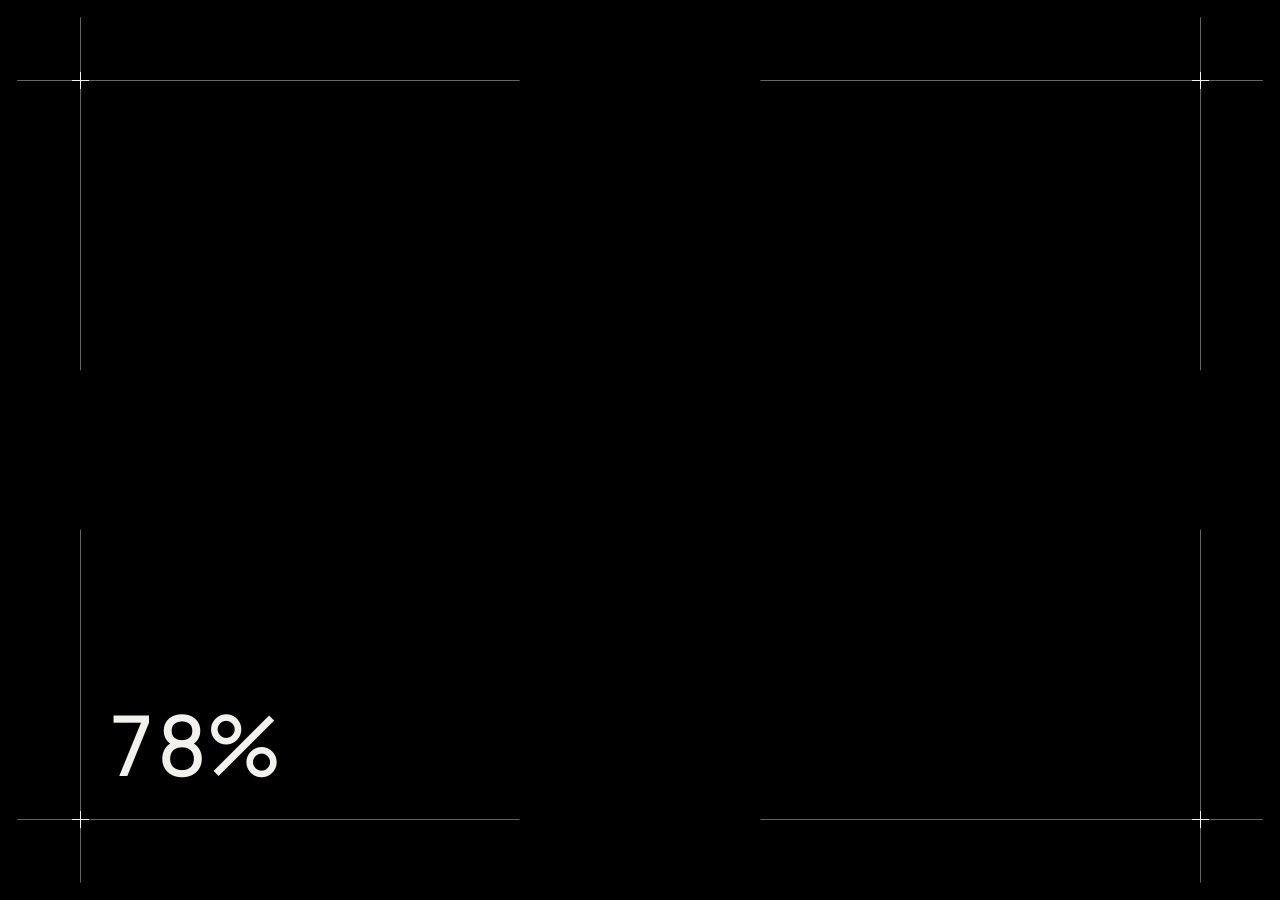
==== hospitals.html @ 3198ad66 "Auto advance after each clip (5 s without one), scroll jumps by stride and speed, transcript lines p" ====
<!DOCTYPE html>
<html lang="en">
<head>
  <meta charset="utf-8">
  <meta name="viewport" content="width=device-width, initial-scale=1, viewport-fit=cover">
  <title>SOMA · For Hospitals</title>
  <meta name="description" content="SOMA connects clinical environments, medical devices and hospital systems to capture, synchronize and structure real-world healthcare data.">
  <meta name="theme-color" content="#000000">
  <link rel="preload" href="assets/fonts/Satoshi-Bold.woff" as="font" type="font/woff" crossorigin>
  <link rel="preload" href="assets/fonts/Manrope-latin.woff2" as="font" type="font/woff2" crossorigin>
  <link rel="preload" href="assets/video/01-home.jpg?v=4" as="image">
  <link rel="stylesheet" href="css/style.css?v=16">
</head>
<body>
  <main class="stage" id="stage">

    <!-- ===== Media: the hero footage only ===== -->
    <div class="media-layer">
      <div class="media" data-scene="0"><video src="assets/video/01-home.mp4?v=4" poster="assets/video/01-home.jpg?v=4" muted playsinline loop preload="auto"></video></div>
    </div>

    <div class="scrim" aria-hidden="true"></div>
    <!-- Paper wash behind the infrastructure rows -->
    <div class="panel" aria-hidden="true"></div>

    <!-- ===== The board: Figma page "For Hospitals · from doc", 1280 x 832 screens ===== -->
    <div class="board" id="board">

      <!-- 01 Hero -->
      <section class="scene is-active" data-geo="hero" data-label="For Hospitals" aria-label="For Hospitals">
        <div class="head ay" style="left:105px;top:214px">
          <h1 class="t-display" style="width:976px">The hospital is the world’s richest source of healthcare data.</h1>
          <p class="t-lead c-sec" style="width:976px;margin-top:24px">SOMA connects clinical environments, medical devices and hospital systems to capture, synchronize and structure real-world healthcare data — creating a continuous foundation for AI, research and innovation.</p>
          <button class="btn btn--16" type="button" data-goto="request" style="margin-top:24px">Request Infrastructure Assessment</button>
        </div>
      </section>

      <!-- 02 Infrastructure -->
      <section class="scene scene--h" data-geo="h-rows4" data-label="Infrastructure" aria-label="Infrastructure">
        <div class="head ay" style="left:105px;top:419px">
          <h2 class="t-fig" style="width:593px">The infrastructure to continuously capture healthcare reality.</h2>
        </div>
        <div class="hcol ax">
          <div class="hrow" style="--i:0"><span class="t-title-s">01 Capture</span><span class="t-b16m c-sec">Operating rooms · Procedure rooms · Clinics · First-person + scope feeds</span></div>
          <div class="hrow" style="--i:1"><span class="t-title-s">02 Clinical systems</span><span class="t-b16m c-sec">EHR · Labs · Reports · PACS + procedure metadata</span></div>
          <div class="hrow" style="--i:2"><span class="t-title-s">03 Secure data layer</span><span class="t-b16m c-sec">Ingestion · Storage · De-identification · Access control</span></div>
          <div class="hrow is-paper" style="--i:3"><span class="t-title-s">04 AI data pipeline</span><span class="t-b16m c-sec">Synchronization · Transcription · Annotation · QC + dataset generation</span></div>
        </div>
      </section>

      <!-- 03 Opportunity: hospital today merges into SOMA, which splits into what it enables -->
      <section class="scene scene--h" data-geo="h-col" data-label="Opportunity" aria-label="Opportunity">
        <div class="head ay" style="left:105px;top:400px">
          <h2 class="t-fig" style="width:593px">Your hospital already generates extraordinary data.</h2>
        </div>
        <div class="head head--sub ay" style="left:105px;top:655px">
          <p class="t-b16m c-sec" style="width:593px">Every procedure, conversation, image, device signal, report and clinical decision creates valuable information. But much of that information remains fragmented across systems, unstructured, or difficult to access for research and AI.</p>
        </div>
        <div class="hcol ax">
          <div class="hblock" style="--i:0">
            <span class="t-caps14 c-muted">Hospital today</span>
            <div class="hgrid t-b16b c-sec"><span>Video</span><span>Audio</span><span>Scopes</span><span>Medical devices</span><span>EHR</span><span>PACS</span><span>Labs</span><span>Clinical documentation</span></div>
          </div>
          <div class="conn" aria-hidden="true">
            <i style="left:26.2%;top:0;width:1px;height:50%"></i><i style="left:73.8%;top:0;width:1px;height:50%"></i>
            <i style="left:26.2%;top:50%;width:47.6%;height:1px"></i><i style="left:50%;top:50%;width:1px;height:calc(50% - 6px)"></i>
            <i class="a" style="left:50%"></i>
          </div>
          <div class="hnode" style="--i:1">
            <span class="t-logo">SOMA</span>
            <p class="t-b16m">SOMA helps turn that fragmented clinical reality into a continuous, structured data resource for your hospital.</p>
          </div>
          <div class="conn" aria-hidden="true">
            <i style="left:50%;top:0;width:1px;height:50%"></i><i style="left:26.2%;top:50%;width:47.6%;height:1px"></i>
            <i style="left:26.2%;top:50%;width:1px;height:calc(50% - 6px)"></i><i style="left:73.8%;top:50%;width:1px;height:calc(50% - 6px)"></i>
            <i class="a" style="left:26.2%"></i><i class="a" style="left:73.8%"></i>
          </div>
          <div class="hblock" style="--i:2">
            <span class="t-caps14 c-muted">What it enables</span>
            <div class="hgrid t-b16b"><span>AI development</span><span>Clinical research</span><span>Medical education</span><span>Institutional knowledge</span><span>Approved data programs</span><span>Research collaborations</span></div>
          </div>
        </div>
      </section>

      <!-- 04 Start small: one department lit, the footprint grows to hospital wide -->
      <section class="scene scene--h" data-geo="h-col" data-label="Start small" aria-label="Start small">
        <div class="head ay" style="left:105px;top:501px">
          <h2 class="t-fig" style="width:593px">AI-ready hospitals in 90 days.</h2>
        </div>
        <div class="head head--sub ay" style="left:105px;top:679px">
          <p class="t-b16m c-sec" style="width:593px">You don't need to transform the entire hospital at once. Start with one department, establish the infrastructure, and expand from there.</p>
        </div>
        <div class="hcol ax">
          <div class="footprint" style="--i:0" role="img" aria-label="Start in the operating room, then expand to radiology, pathology, ICU, emergency, outpatient and hospital-wide">
            <div class="box is-all" style="--i:6"><span class="t-caps12">Hospital-wide</span></div>
            <div class="box" style="--i:5"><span class="t-caps12">Outpatient</span></div>
            <div class="box" style="--i:4"><span class="t-caps12">Emergency</span></div>
            <div class="box" style="--i:3"><span class="t-caps12">ICU</span></div>
            <div class="box" style="--i:2"><span class="t-caps12">Pathology</span></div>
            <div class="box" style="--i:1"><span class="t-caps12">Radiology</span></div>
            <div class="box is-start" style="--i:0"><span class="t-caps12">Operating room</span></div>
          </div>
          <div class="hstages" style="--i:1">
            <div class="hstage"><span class="t-caps14 c-muted">01</span><span class="t-b16b">Assess</span><span class="t-b16m c-sec">Systems, departments, workflows and data sources.</span></div>
            <div class="hstage"><span class="t-caps14 c-muted">02</span><span class="t-b16b">Design</span><span class="t-b16m c-sec">Capture architecture, infrastructure and governance.</span></div>
            <div class="hstage"><span class="t-caps14 c-muted">03</span><span class="t-b16b">Deploy</span><span class="t-b16m c-sec">Capture systems, integrations and workflows.</span></div>
            <div class="hstage"><span class="t-caps14 c-muted">04</span><span class="t-b16b">Activate</span><span class="t-b16m c-sec">Validation, processing and dataset creation.</span></div>
          </div>
        </div>
      </section>

      <!-- 05 Request an infrastructure assessment -->
      <section class="scene scene--form" data-geo="form-assess" data-norail data-label="Assessment" aria-label="Request an infrastructure assessment">
        <form class="form form--assess ac" id="assessment-form" data-required="name email role phone" data-missing="Please add your name, a valid work email, your role and a phone number." novalidate>
          <div class="form__head">
            <h2 class="t-title-s">Request an infrastructure assessment</h2>
            <p class="t-b16m c-sec">Start with an infrastructure assessment and identify where your hospital can begin capturing and structuring AI-ready clinical data.</p>
          </div>
          <div class="form__fields">
            <label class="field"><span class="t-caps14">Name</span><span class="field__input"><input name="name" type="text" placeholder="Full name" autocomplete="name" required></span></label>
            <label class="field"><span class="t-caps14">Work email</span><span class="field__input"><input name="email" type="email" placeholder="name@hospital.com" autocomplete="email" required></span></label>
            <label class="field field--select"><span class="t-caps14">Role</span><span class="field__input">
              <select name="role" required>
                <option value="" selected disabled>CEO, CIO / CTO, Medical Director…</option>
                <option>CEO</option><option>CIO / CTO</option><option>Medical Director</option><option>Research &amp; Innovation</option><option>Other</option>
              </select></span></label>
            <label class="field"><span class="t-caps14">Phone number</span><span class="field__input"><input name="phone" type="tel" placeholder="+91 00000 00000" autocomplete="tel" required></span></label>
          </div>
          <button class="btn btn--16 btn--block" type="submit">Request Infrastructure Assessment</button>
          <p class="form__status t-b14" role="status" aria-live="polite"></p>
        </form>
        <div class="form-done form-done--assess ac" hidden>
          <h2 class="t-d56">Request received.</h2>
          <p class="t-b16 c-sec">We’ll be in touch over email to set up your infrastructure assessment.</p>
        </div>
      </section>

      <!-- 06 Footer -->
      <section class="scene scene--footer" data-geo="footer" data-norail data-label="Footer" aria-label="Footer">
        <div class="footer-brand ay">
          <div class="t-fig">SOMA</div>
          <div class="t-lead c-sec">Real-world surgical data for AI.</div>
        </div>
        <nav class="footer-links ay t-nav16" aria-label="Footer">
          <a href="index.html?s=1">Data</a>
          <a class="is-current" href="hospitals.html" aria-current="page">For Hospitals</a>
          <span aria-disabled="true">Privacy</span>
          <span aria-disabled="true">Terms</span>
        </nav>
      </section>

      <!-- ===== Fixed chrome on the board ===== -->
      <a class="logo t-logo" href="index.html">SOMA</a>
      <nav class="nav" aria-label="Main">
        <a class="nav__link t-nav14" href="index.html">Home</a>
        <a class="nav__link t-nav14 is-current" href="hospitals.html" aria-current="page">For Hospitals</a>
        <a class="btn btn--14" href="index.html#request">Request Sample</a>
      </nav>
      <nav class="rail" aria-label="Sections"><ol class="rail__list"></ol></nav>

      <div class="backed ay">
        <span class="backed__group">
          <span class="t-caps16 c-sec">Backed by</span>
          <span class="backed__logos">
            <img src="assets/img/ycombinator.png" alt="Y Combinator" width="116" height="24">
            <img src="assets/img/drmorepen.png" alt="Dr. Morepen" width="126" height="40">
          </span>
        </span>
        <span class="t-nav16 c-sec">10,000+ clinician network</span>
      </div>
    </div>

    <!-- ===== Frame: rules, extra dividers and crosses, drawn over the whole viewport ===== -->
    <div class="frame" aria-hidden="true">
      <span class="rule rule--v" data-f="v1"></span><span class="rule rule--v" data-f="v2"></span>
      <span class="rule rule--h" data-f="h1"></span><span class="rule rule--h" data-f="fold"></span>
      <span class="rule rule--s" data-f="col"></span><span class="rule rule--s rule--faint" data-f="col2"></span>
      <span class="rule rule--s" data-f="r1"></span><span class="rule rule--s" data-f="r2"></span>
      <span class="rule rule--s" data-f="r3"></span><span class="rule rule--s" data-f="r4"></span>
      <span class="cross" data-f="tl"></span><span class="cross" data-f="tr"></span>
      <span class="cross" data-f="bl"></span><span class="cross" data-f="br"></span>
      <span class="cross" data-f="ct"></span><span class="cross" data-f="cb"></span>
      <span class="cross" data-f="x1"></span><span class="cross" data-f="x2"></span><span class="cross" data-f="x3"></span>
    </div>

    <!-- ===== Loader ===== -->
    <div class="loader" id="loader" role="progressbar" aria-label="Loading" aria-valuemin="0" aria-valuemax="100" aria-valuenow="0">
      <span class="cross cross--tl"></span><span class="cross cross--tr"></span>
      <span class="cross cross--bl"></span><span class="cross cross--br"></span>
      <span class="loader__count t-display"><span id="loader-count">0</span>%</span>
    </div>
  </main>

  <script src="js/main.js?v=14"></script>
</body>
</html>
---- css/style.css ----
/* SOMA V2. Built from Figma "Page 8" (final screens), 1280 x 832 frames.
   Screens are drawn on a 1280 x 832 board that is scaled to fit the window (--k) and centred
   (--ox, --oy). Footage and the frame rules run full bleed. Frame geometry is in design pixels
   and animates between screens, so the lines slide, grow and retract as sections change. */

@font-face { font-family: "Satoshi"; src: url("../assets/fonts/Satoshi-Regular.woff") format("woff"); font-weight: 400; font-display: swap; }
@font-face { font-family: "Satoshi"; src: url("../assets/fonts/Satoshi-Medium.woff") format("woff"); font-weight: 500; font-display: swap; }
@font-face { font-family: "Satoshi"; src: url("../assets/fonts/Satoshi-Bold.woff") format("woff"); font-weight: 700; font-display: swap; }
/* Manrope (variable, latin) for headlines, figures and titles */
@font-face { font-family: "Manrope"; src: url("../assets/fonts/Manrope-latin.woff2") format("woff2"); font-weight: 200 800; font-display: swap; }

:root {
  /* SOMA / Color: six colours, nothing else.
     White and black; a muted pair; a muted white for subtext; a muted white for card fills.
     Lines, ticks and the data bars use the muted white at an opacity rather than extra colours. */
  --white: #F2F1ED;
  --black: #000000;
  --white-muted: #9A9996;
  --black-muted: #1D1C19;
  --white-sub: #B1B0AD;
  --white-card: rgb(242 241 237 / 0.08);

  --ease: cubic-bezier(0.76, 0, 0.24, 1);
  --slide: 900ms;
  --fade: 450ms;
  --out: 350ms;
}

* { box-sizing: border-box; }
html, body { margin: 0; height: 100%; overflow: hidden; background: var(--black); }
body { font-family: "Satoshi", system-ui, sans-serif; color: var(--white); -webkit-font-smoothing: antialiased; }
h1, h2, p, ol { margin: 0; padding: 0; }
button, input, select { font: inherit; color: inherit; }
button { background: none; border: 0; padding: 0; cursor: pointer; }

/* ---------- Type ramp (SOMA text styles, as set on Page 8) ----------
   Manrope: headlines, figures and titles. Satoshi: everything else; Bold for UI, caps and
   labels, Medium for body, Regular only for the confirmation line. */
.t-display { font-family: "Manrope", sans-serif; font-size: 84px; line-height: 1.2; font-weight: 500; letter-spacing: -1.5px; } /* Display/84 */
.t-fig     { font-family: "Manrope", sans-serif; font-size: 64px; line-height: 1.2; font-weight: 500; letter-spacing: -1.5px; }   /* Figure/64 */
.t-title   { font-family: "Manrope", sans-serif; font-size: 40px; line-height: 1; font-weight: 500; letter-spacing: -1.5px; }   /* Heading/40 Medium */
.t-title-s { font-family: "Manrope", sans-serif; font-size: 40px; line-height: 1; font-weight: 600; letter-spacing: -1.5px; }   /* Heading/40 SemiBold */
.t-d56     { font-size: 56px; line-height: 1; font-weight: 500; letter-spacing: -1.5px; }   /* Display/56 */
.t-logo    { font-size: 24px; line-height: 1; font-weight: 500; letter-spacing: -1.5px; }   /* Logo/24 */
.t-lead    { font-size: 24px; line-height: 36px; font-weight: 500; }                        /* Lead/24 */
.t-b24m    { font-size: 24px; line-height: 32px; font-weight: 500; }                        /* Body/24 Medium */
.t-l24     { font-size: 24px; line-height: 24px; font-weight: 500; }                        /* Label/24 */
.t-caps18  { font-size: 18px; line-height: 24px; font-weight: 700; letter-spacing: 0.6px; text-transform: uppercase; }
.t-b16b    { font-size: 16px; line-height: 22px; font-weight: 700; }                        /* Body/16 Bold */
.t-caps16  { font-size: 16px; line-height: 22px; font-weight: 700; letter-spacing: 0.6px; text-transform: uppercase; }
.t-nav16   { font-size: 16px; line-height: 22px; font-weight: 700; text-transform: uppercase; }
.t-b16m    { font-size: 16px; line-height: 24px; font-weight: 500; }                        /* Body/16 Medium */
.t-b16     { font-size: 16px; line-height: 24px; font-weight: 400; }                        /* Body/16 Regular */
.t-nav14   { font-size: 14px; line-height: 20px; font-weight: 700; text-transform: uppercase; }
.t-btn14   { font-size: 14px; line-height: 20px; font-weight: 700; }                        /* Button/14 */
.t-caps14  { font-size: 14px; line-height: 20px; font-weight: 700; letter-spacing: 0.6px; text-transform: uppercase; }
.t-l14     { font-size: 14px; line-height: 20px; font-weight: 500; }                        /* Label/14 */
.t-b14     { font-size: 14px; line-height: 20px; font-weight: 400; }
.t-caps12  { font-size: 12px; line-height: 16px; font-weight: 700; letter-spacing: 0.6px; text-transform: uppercase; }
.t-caps12m { font-size: 12px; line-height: 16px; font-weight: 500; letter-spacing: 0.6px; text-transform: uppercase; }
.t-cap12   { font-size: 12px; line-height: 16px; font-weight: 700; }                        /* Caption/12 */
.c-sec { color: var(--white-sub); }
.c-muted { color: var(--white-muted); }
.c-dis { color: var(--white-muted); }

.btn { display: inline-flex; align-items: center; justify-content: center; background: var(--white); color: var(--black-muted); font-weight: 700; white-space: nowrap; transition: background-color 200ms ease; }
.btn:hover { opacity: 0.9; }
.btn--16 { font-size: 16px; line-height: 22px; padding: 16px 24px; }
.btn--14 { font-size: 14px; line-height: 20px; padding: 10px 16px; }
.btn--block { width: 100%; border-radius: 4px; }
.btn.is-disabled { cursor: default; }
.btn.is-disabled:hover { background: var(--white); }
:focus-visible { outline: 1px solid var(--white); outline-offset: 4px; }

/* ---------- Stage ---------- */
/* The frame geometry is placed with transforms by main.js, so moving between sections only
   animates on the compositor and never restyles the page. */
.stage { position: fixed; inset: 0; height: 100svh; overflow: hidden; background: var(--black); touch-action: none; }

/* ---------- Media ---------- */
.media-layer { position: absolute; inset: 0; z-index: 1; }
/* Changing section never overlaps two screens: the old footage and copy fade out first
   (--out), then the new ones fade in. */
.media, .media-group { position: absolute; inset: 0; opacity: 0; overflow: hidden; background: var(--black); transition: opacity var(--out) ease; }
.media-group > .media { opacity: 1; }
.media.is-on, .media-group.is-on { opacity: 1; z-index: 2; transition: opacity var(--fade) ease var(--out); }
.media--tl { inset: 0 50% 50% 0; }
.media--tr { inset: 0 0 50% 50%; }
.media--bottom { inset: 50% 0 0 0; }

/* Each clip keeps its Figma crop whole and covers its box (see V1 notes). */
.media { --cx: 0; --cy: 0; --cw: 1; --ch: 1; --ar: 1.7778; container-type: size; }
.media video {
  --vw: 100cqw; --vh: 100cqh;
  --W: max(min(calc(var(--vw) / var(--cw)), calc(var(--vh) * var(--ar) / var(--ch))), var(--vw), calc(var(--vh) * var(--ar)));
  position: absolute; width: var(--W); height: calc(var(--W) / var(--ar)); max-width: none; display: block; object-fit: cover;
  left: clamp(calc(var(--vw) - var(--W)), calc(var(--vw) / 2 - var(--W) * (var(--cx) + var(--cw) / 2)), 0px);
  top: clamp(calc(var(--vh) - var(--W) / var(--ar)), calc(var(--vh) / 2 - var(--W) / var(--ar) * (var(--cy) + var(--ch) / 2)), 0px);
}
.spec-vid { opacity: 0; transition: opacity 300ms ease; }
.spec-vid.is-shown { opacity: 1; }

.scrim { position: absolute; inset: 0; z-index: 3; pointer-events: none; transition: opacity var(--fade) ease;
  background: linear-gradient(180deg, rgb(0 0 0 / 0) 0%, rgb(0 0 0 / 0.6) 100%), rgb(0 0 0 / 0.4); }

/* A 1 x 1 square scaled to the column, so it moves on the compositor */
.panel { position: absolute; left: 0; top: 0; width: 0; height: 0; z-index: 4; pointer-events: none; opacity: 0;
  background: var(--white-card);
  transition: transform var(--slide) var(--ease), width var(--slide) var(--ease), height var(--slide) var(--ease), opacity var(--slide) ease; }

/* ---------- Board ----------
   Screens are drawn at 1280 x 832 and scaled by --k, the smaller of the two fits. The board then
   stretches in the other direction, by --dx or --dy design px, so the rules keep their Figma inset
   from every window edge. Elements anchor like Figma constraints:
   .ay follows the bottom, .ax the right, .axc the right and the middle, .ac the centre. */
.board { position: absolute; left: 0; top: 0; width: calc(var(--bw, 1280) * 1px); height: calc(var(--bh, 832) * 1px); z-index: 5;
  transform-origin: 0 0; transform: scale(var(--k, 1)); --dx: 0px; --dy: 0px; }
.ay  { translate: 0 var(--dy); }
.ax  { translate: var(--dx) 0; }
.axc { translate: var(--dx) calc(var(--dy) / 2); }
.ac  { translate: calc(var(--dx) / 2) calc(var(--dy) / 2); }
.scene { position: absolute; inset: 0; visibility: hidden; opacity: 0; transition: opacity var(--fade) ease, visibility 0s linear var(--fade); pointer-events: none; }
.scene.is-active { visibility: visible; opacity: 1; transition: opacity var(--fade) ease; pointer-events: auto; }
.scene.is-leaving { visibility: visible; }
.head { position: absolute; display: flex; flex-direction: column; align-items: flex-start; }
.band { position: absolute; top: 784px; display: flex; align-items: center; gap: 32px; }
.band--wide { width: calc(1070px + var(--dx)); }

/* Chrome */
.logo { position: absolute; top: 28px; left: 0; color: var(--white); text-decoration: none; transform: translateX(calc(var(--logo-x, 105) * 1px)); transition: transform var(--slide) var(--ease); }
.nav { position: absolute; top: 21px; right: 0; display: flex; align-items: center; gap: 32px; transform: translateX(calc(var(--nav-x, -107) * 1px)); transition: transform var(--slide) var(--ease); }
.nav__link { color: var(--white-sub); text-decoration: none; transition: color 200ms ease; }
.nav__link:hover, .nav__link.is-current { color: var(--white); }
.btn { text-decoration: none; }

.rail { position: absolute; left: 81px; top: 105px; transition: opacity 400ms ease 200ms; }
.stage.no-rail .rail { opacity: 0; pointer-events: none; transition-delay: 0ms; }
.rail__list { list-style: none; display: flex; flex-direction: column; gap: 8px; }
.rail__item { display: flex; align-items: center; gap: 12px; height: 16px; color: var(--white); }
.rail__item::before { content: ""; width: 4px; height: 1px; background: var(--white-muted); flex: none; transition: width 250ms ease, background-color 250ms ease; }
.rail__label { max-width: 0; overflow: hidden; opacity: 0; white-space: nowrap; transition: max-width 300ms ease, opacity 200ms ease; }
.rail__item:hover .rail__label { max-width: 240px; opacity: 0.6; }
.rail__item.is-current::before { width: 8px; background: var(--white); }
.rail__item.is-current .rail__label { max-width: 240px; opacity: 1; }

/* Spans the frame by default; the form screens move it to their box (--backed-x, --backed-w),
   and the sample form stacks the network line above the logos. */
.backed { position: absolute; left: var(--backed-x, 113px); top: 772px; width: var(--backed-w, calc(1055px + var(--dx))); height: 40px; display: flex; align-items: center; justify-content: space-between; opacity: 0; pointer-events: none; transition: opacity var(--fade) ease; }
.stage.show-backed .backed { opacity: 1; }
.stage.backed-stack .backed { top: 742px; height: 70px; flex-direction: column-reverse; align-items: flex-start; justify-content: flex-end; gap: 8px; }
.backed__group { display: flex; align-items: center; gap: 32px; }
.backed__logos { display: flex; align-items: center; gap: 24px; }
.backed__logos img { display: block; object-fit: contain; }

/* ---------- Frame ----------
   Rules, column rules, row rules and crosses sit at 0,0 and are moved by main.js with
   translate, snapped to device pixels. Column and row rules take their real length and draw in
   or retract with a 0 to 1 scale. */
.frame { position: absolute; inset: 0; z-index: 6; pointer-events: none; }
.frame > * { position: absolute; left: 0; top: 0; transform-origin: 0 0;
  transition: transform var(--slide) var(--ease), width var(--slide) var(--ease), height var(--slide) var(--ease), opacity var(--slide) var(--ease); }
.frame > [data-f^="r"] { transform-origin: 100% 0; }
.rule { background: var(--white-muted); opacity: 0.66; }
.rule--v { width: 1px; height: 100%; }
.rule--h { height: 1px; width: 100%; }
.rule--s { width: 1px; height: 0; }
.rule--faint { opacity: 0.33; }

.cross { position: absolute; width: 0; height: 0; }
.cross::before, .cross::after { content: ""; position: absolute; background: var(--white); }
.cross::before { left: -8px; width: 17px; top: 0; height: 1px; }
.cross::after { top: -8px; height: 17px; left: 0; width: 1px; }
/* 09 Custom: the footage behind the rows is blurred (Figma background blur 32) */
.stage.panel-blur .panel { -webkit-backdrop-filter: blur(16px); backdrop-filter: blur(16px); }
.stage.is-resizing .frame > *, .stage.is-resizing .panel, .stage.is-resizing .logo, .stage.is-resizing .nav { transition: none; }

/* ---------- 02 Specimen ---------- */
.spec-time { position: absolute; right: 104px; top: 105px; text-align: right; display: flex; flex-direction: column; gap: 4px; }
.toggles { position: absolute; left: 105px; top: 703px; display: flex; gap: 32px; align-items: flex-start; }
.toggle { position: relative; display: flex; flex-direction: column; gap: 4px; color: var(--white-muted); font-size: 18px; line-height: 24px; font-weight: 700; letter-spacing: 0.6px; text-transform: uppercase; transition: color 200ms ease; text-align: left; }
.toggle:hover { color: var(--white-sub); }
.toggle.is-active { color: var(--white); }
.toggle__bar { display: block; height: 1px; width: 100%; background: transparent; overflow: hidden; }
.toggle__bar i { display: block; height: 100%; width: 100%; background: var(--white); transform: scaleX(0); transform-origin: 0 50%; }
.toggle.is-active .toggle__bar i { transform: scaleX(var(--progress, 0)); }
.band .metrics { display: flex; gap: 32px; margin-left: auto; }
.metrics > span { display: inline-flex; align-items: baseline; gap: 8px; }
.metrics b { font-weight: 700; }
.metrics i { font-style: normal; }
.scene--specimen .band { justify-content: space-between; }


/* What the layer adds, under the clock */
.readout { position: absolute; right: 104px; top: 185px; width: 240px; height: 120px; }
.readout__item { position: absolute; right: 0; top: 0; display: flex; flex-direction: column; align-items: flex-end; gap: 4px; text-align: right;
  opacity: 0; transform: translateY(8px); transition: opacity 350ms ease, transform 350ms ease; }
.readout__item.is-on { opacity: 1; transform: none; transition-delay: 120ms; }
.keys { list-style: none; margin: 4px 0 0; padding: 0; display: flex; flex-direction: column; align-items: flex-end; gap: 6px; }
.keys li { display: flex; align-items: center; gap: 8px; color: var(--white); }
.said { list-style: none; margin: 4px 0 0; padding: 0; display: flex; flex-direction: column; align-items: flex-end; gap: 8px; }
.said li { display: flex; flex-direction: column; align-items: flex-end; gap: 2px; color: var(--white-muted); transition: color 200ms ease; }
.said li.is-said { color: var(--white-sub); }
.said li.is-now { color: var(--white); }
.keys i { width: 8px; height: 8px; background: var(--sw); flex: none; }

/* ---------- 04 Hear ----------
   A 10 s window of the recording. Both lines sit in the right column; the one being spoken is
   white and its words light as the playhead passes them, lines already said stay sub. */
.transcript { position: absolute; right: 80px; top: 105px; width: 360px; }
.transcript__list { list-style: none; display: flex; flex-direction: column; gap: 24px; align-items: flex-end; }
.transcript li { position: relative; display: flex; flex-direction: column; align-items: flex-end; gap: 4px; padding-right: 20px; text-align: right; color: var(--white-muted);
  opacity: 0; transform: translateY(12px); transition: color 300ms ease, opacity 350ms ease, transform 450ms cubic-bezier(0.22, 1, 0.36, 1); }
/* A line pops in the moment it is spoken and stays until the clip starts over */
.transcript li.is-active, .transcript li.is-past { opacity: 1; transform: none; }
.transcript .line { font-size: 16px; line-height: 22px; font-weight: 700; letter-spacing: -0.5px; }
.transcript .line span { transition: color 200ms ease; }
.transcript .tick { position: absolute; right: 0; top: 7px; width: 8px; height: 1px; background: var(--white-muted); transition: background-color 300ms ease; }
.transcript li.is-past { color: var(--white-sub); }
.transcript li.is-active { color: var(--white); }
.transcript li.is-active .line span { color: var(--white-muted); }
.transcript li.is-active .line span.is-lit { color: var(--white); }
.transcript li.is-active .tick { background: var(--white); }
@keyframes fadeIn { from { opacity: 0; } }

.wave { position: absolute; left: 97px; top: 770px; width: calc(1088px + var(--dx)); }
.wave__speakers { position: relative; height: 16px; }
.wave__speakers span { position: absolute; top: 0; white-space: nowrap; color: var(--white-muted); transition: color 250ms ease; }
.wave__speakers span.is-active { color: var(--white); }
.wave__bars { height: 26px; margin-top: 2px; display: flex; align-items: center; gap: 3px; }
.wave__bars i { flex: none; width: 2px; background: var(--white-muted); }
.wave__bars i.is-played { background: var(--white); }
.playhead { position: absolute; top: 752px; left: 97px; width: 1px; height: 80px; background: var(--white); will-change: transform; }
.playhead__time { position: absolute; left: 6px; top: 0; padding: 3px 6px; background: var(--white); color: var(--black-muted); white-space: nowrap; }

/* ---------- 05 Understand ---------- */
.phase-box { position: absolute; left: 905px; top: 105px; width: 270px; }
.phase-track { position: relative; height: 3px; margin-top: 4px; }
.phase-track::before { content: ""; position: absolute; left: 0; right: 0; top: 1px; height: 1px; background: var(--white-muted); }
.phase-track i { position: absolute; left: 0; top: 0; width: 40px; height: 3px; background: var(--white); transform: translateX(var(--seg, 0px)); transition: transform 600ms var(--ease); }
.phase-track--wide { margin-top: 4px; }
.steps { top: 782px; gap: 32px; }
.steps .step { color: var(--white-muted); transition: color 300ms ease; }
.steps .step.is-done { color: var(--white-sub); }
.steps .step.is-active, .steps .step:hover { color: var(--white); }

/* ---------- 06 and 07 rows ---------- */
/* Column rule at 365 on both, as in Figma; the rows share the height between the rules */
.rows { position: absolute; top: 81px; left: 366px; width: calc(834px + var(--dx)); height: calc(670px + var(--dy)); display: flex; flex-direction: column; }
.row { display: flex; align-items: center; justify-content: space-between; padding: 0 24px; flex: 1 1 0; min-height: 0; }
.row > .t-l24 { width: 333px; }
.detail { width: 333px; display: flex; flex-direction: column; gap: 16px; }

/* ---------- 08 Delivery ---------- */
.tree { position: absolute; left: 721px; top: 105px; width: 239px; }
.tree__head { padding-left: 24px; }
.tree__rows { margin-top: 16px; display: flex; flex-direction: column; }
.file { display: flex; align-items: center; height: 28px; padding-left: 44px; font-size: 16px; line-height: 22px; font-weight: 700; color: var(--white-sub); text-align: left; position: relative; transition: background-color 150ms ease, color 150ms ease; }
.file.is-folder, .file.is-root { padding-left: 24px; }
.file.is-folder { color: var(--white); }
.file.gap { margin-top: 4px; }
.file::before { content: ""; position: absolute; left: 0; top: 0; bottom: 0; width: 2px; background: transparent; }
.file.is-selected, .file:hover { background: var(--white-card); color: var(--white); }
.file.is-selected::before, .file:hover::before { background: var(--white); }
.tree:hover .file.is-selected:not(:hover) { background: transparent; color: var(--white-sub); }
.tree:hover .file.is-selected:not(:hover)::before { background: transparent; }
.tree:hover .file.is-folder.is-selected:not(:hover) { color: var(--white); }
.preview { position: absolute; left: 985px; top: 105px; width: 195px; }
.preview__body { margin-top: 24px; display: flex; flex-direction: column; gap: 20px; }
.preview__body .line { display: flex; gap: 16px; }
.preview__body .k { height: 8px; background: var(--white-muted); opacity: 0.45; }
.preview__body .v { height: 8px; background: var(--white-muted); opacity: 0.28; }
.preview__thumb { width: 195px; aspect-ratio: 16 / 9; object-fit: cover; display: block; }
.preview__wave { display: flex; align-items: center; gap: 2px; height: 60px; }
.preview__wave i { width: 2px; background: var(--white-sub); }
.scene--delivery .band { gap: 32px; }

/* ---------- 09 Custom ---------- */
.stages { position: absolute; left: 723px; top: 81px; width: 477px; height: calc(670px + var(--dy)); display: flex; flex-direction: column; }
.stage-row { flex: 1 1 0; min-height: 0; display: flex; align-items: center; justify-content: space-between; padding: 0 24px; gap: 8px; }
.stage-row > .t-b24m { width: 167px; }

/* The 09 rows rise in one after another once the old screen has cleared (see go()). */
.scene.is-active .stage-row { animation: rise 600ms cubic-bezier(0.22, 1, 0.36, 1) both; animation-delay: calc(var(--late, 0ms) + 120ms + var(--i) * 70ms); }
@keyframes rise { from { opacity: 0; transform: translateY(32px); } }
.scene.is-active { transition-delay: var(--late, 0ms); }
.scene.is-leaving { opacity: 0; transition: opacity var(--out) ease, visibility 0s linear var(--out); }

/* ---------- Forms ----------
   12 Request a sample: one column in a 548 wide box (v1 366, v2 914, h1 172, fold 660).
   Hospitals assessment: two columns in a 786 wide box (v1 247, v2 1033, h1 192, fold 615).
   Both boxes centre on the window, so the form anchors with .ac. */
.form { position: absolute; display: flex; flex-direction: column; }
.form--sample { left: 391px; top: 197px; width: 499px; }
.form--assess { left: 271px; top: 216px; width: 738px; }
.form__head p { margin-top: 16px; }
.form__fields { display: flex; flex-direction: column; margin-top: 32px; }
.form--sample .form__fields { gap: 24px; }
.form--assess .form__fields { display: grid; grid-template-columns: 1fr 1fr; gap: 32px 24px; }
.form .btn--block { margin-top: 24px; }
.form--assess .btn--block { margin-top: 40px; }
.field { display: flex; flex-direction: column; border: 0; margin: 0; padding: 0; min-width: 0; }
.form--sample .field { gap: 12px; }
.form--assess .field { gap: 8px; }
.field__input { position: relative; display: block; border-bottom: 1px solid var(--white); padding-bottom: 8px; }
.form--assess .field__input { padding-bottom: 4px; }
.field input, .field select { width: 100%; background: transparent; border: 0; padding: 0; outline: none; font-size: 16px; line-height: 22px; color: var(--white); appearance: none; -webkit-appearance: none; border-radius: 0; }
.form--sample .field input { font-weight: 400; }
.form--assess .field input, .form--assess .field select { font-weight: 500; line-height: 24px; }
.field input::placeholder { color: var(--white-muted); opacity: 1; }
.field select { cursor: pointer; padding-right: 24px; }
.field select:invalid { color: var(--white-muted); }
.field select option { color: var(--black); }
.field--select .field__input::after { content: ""; position: absolute; right: 4px; top: 6px; width: 8px; height: 8px; border-right: 1.3px solid var(--white); border-bottom: 1.3px solid var(--white); transform: rotate(45deg); pointer-events: none; }
.field.is-invalid .field__input { border-bottom: 2px solid var(--white); padding-bottom: 7px; }
.form--assess .field.is-invalid .field__input { padding-bottom: 3px; }
.btn--block { width: 100%; }
.form__status { margin-top: 16px; color: var(--white-sub); }
.form__status:empty { display: none; }
.form-done { position: absolute; display: flex; flex-direction: column; gap: 16px; }
.form-done[hidden], .form[hidden] { display: none; }
.form-done--sample { left: 391px; top: 197px; width: 499px; }
.form-done--assess { left: 271px; top: 216px; width: 738px; }

/* ---------- 13 Footer ---------- */
.footer-brand { position: absolute; left: 105px; top: 537px; display: flex; flex-direction: column; gap: 25px; }
.footer-links { position: absolute; right: 105px; top: 537px; display: flex; gap: 32px; }
.footer-links > * { color: var(--white-sub); text-decoration: none; text-transform: inherit; transition: color 200ms ease; }
.footer-links > a:hover, .footer-links > button:hover, .footer-links .is-current { color: var(--white); }
.footer-links [aria-disabled] { cursor: default; }
.footer-links [aria-disabled]:hover { color: var(--white-sub); }

/* ======================================================================
   For Hospitals (hospitals.html). The right hand column sits between the
   722 rule and v2 (723 to 1200) and follows the right edge (.ax).
   ====================================================================== */
.hcol { position: absolute; left: 723px; top: 81px; width: 477px; height: calc(670px + var(--dy)); display: flex; flex-direction: column; }

/* Infrastructure: four equal rows on the paper wash; the last one, the AI data pipeline, is paper */
.hrow { flex: 1 1 0; min-height: 0; display: flex; flex-direction: column; justify-content: center; gap: 12px; padding: 0 24px; }
.hrow.is-paper { background: var(--white); color: var(--black-muted); }
.hrow.is-paper .c-sec { color: var(--black-muted); }

/* Opportunity: hospital today merges into SOMA, which splits into what it enables */
.hblock { background: var(--white-card); padding: 24px; display: flex; flex-direction: column; gap: 16px; }
.hgrid { display: grid; grid-template-columns: 1fr 1fr; }
.hgrid > span { padding: 8px 0; border-top: 1px solid rgb(154 153 150 / 0.66); }
.hgrid > span:nth-child(odd) { padding-right: 24px; }
.hnode { background: var(--white); color: var(--black-muted); padding: 24px; display: flex; flex-direction: column; gap: 12px; }
.conn { position: relative; flex: 1 1 0; min-height: 24px; }
.conn i { position: absolute; background: var(--white); }
.conn .a { width: 0; height: 0; background: none; border-left: 4.5px solid transparent; border-right: 4.5px solid transparent; border-top: 6px solid var(--white); transform: translateX(-4px); bottom: 0; }

/* Start small: one department lit, the footprint grows out of its corner to hospital wide */
.footprint { position: relative; flex: 1 1 0; min-height: 0; background: var(--white-card); }
.footprint .box { position: absolute; left: 24px; bottom: 24px; border: 1px solid rgb(154 153 150 / 0.66);
  width: calc(136px + (100% - 48px - 136px) * var(--i) / 6); height: calc(52px + (100% - 48px - 52px) * var(--i) / 6); }
.footprint .box span { position: absolute; left: 12px; top: 12px; white-space: nowrap; color: var(--white-sub); }
.footprint .box.is-start { background: var(--white); border-color: var(--white); }
.footprint .box.is-start span { top: 50%; transform: translateY(-50%); color: var(--black-muted); }
.footprint .box.is-all { border-color: var(--white); }
.footprint .box.is-all span { color: var(--white); }
.hstages { display: flex; flex-direction: column; }
.hstage { display: flex; gap: 16px; padding: 14px 24px; height: 77px; background: var(--white-card); border-top: 1px solid rgb(154 153 150 / 0.66); }
.hstage > :nth-child(1) { width: 24px; flex: none; }
.hstage > :nth-child(2) { width: 80px; flex: none; }
.hstage > :nth-child(3) { flex: 1 1 0; }

/* Columns draw in once the old screen has cleared */
.scene.is-active .hcol > * { animation: rise 600ms cubic-bezier(0.22, 1, 0.36, 1) both; animation-delay: calc(var(--late, 0ms) + 120ms + var(--i, 0) * 70ms); }
.scene.is-active .hcol > .conn { animation-name: fadeIn; }

/* ---------- Loader ---------- */
.loader { position: absolute; inset: 0; z-index: 10; background: var(--black); --p: 0; transition: opacity 700ms ease, visibility 0s linear 700ms;
  --lv1: 80; --lv2: 1200; --lh1: 80; --lfold: 751; }
.loader.is-done { opacity: 0; visibility: hidden; pointer-events: none; }
.seg { position: absolute; background: var(--white-muted); opacity: 0.66; will-change: transform; }
.seg--h { height: 1px; transform: scaleX(var(--p)); }
.seg--v { width: 1px; transform: scaleY(var(--p)); }
.loader__count { position: absolute; left: 0; top: 0; font-size: calc(84px * var(--k, 1)); line-height: 1.2; letter-spacing: calc(-1.5px * var(--k, 1)); font-variant-numeric: tabular-nums; }

/* ?still: no transitions, for screenshots */
.stage.no-anim, .stage.no-anim * { transition: none !important; animation: none !important; }

/* ---------- Reduced motion ---------- */
@media (prefers-reduced-motion: reduce) {
  .frame > *, .panel, .scrim { transition-duration: 1ms !important; }
  .scene, .media, .media-group, .rail, .loader { transition-duration: 1ms !important; }
}

/* ======================================================================
   Phones. Page 8 has no phone frames, so this follows the V1 phone layout:
   rules at 20 from each edge, top rule at 64, fold 96 above the bottom,
   headlines at 32, one idea per screen. The board stops scaling (k = 1)
   and takes the viewport size; JS sets the phone geometry in pixels.
   ====================================================================== */
@media (max-width: 760px) {
  .board { width: 100vw; height: 100svh; transform: none; }
  .t-display, .t-fig { font-size: 32px; line-height: 1.1; letter-spacing: -1px; }
  .t-title, .t-title-s { font-size: 22px; letter-spacing: -0.8px; }
  .t-lead { font-size: 15px; line-height: 22px; }
  .t-l24, .t-b24m { font-size: 14px; line-height: 20px; }
  .head { left: 36px !important; top: auto !important; bottom: 120px; width: calc(100vw - 72px); }
  .head > * { width: 100% !important; }
  .head .btn { width: auto !important; margin-top: 20px !important; }
  .head p { margin-top: 16px !important; font-size: 15px; line-height: 22px; }
  .logo { top: 22px; left: 36px; font-size: 20px; }
  .nav { top: 16px; right: 36px; gap: 0; }
  .nav .nav__link { display: none; }
  .btn--14 { font-size: 13px; padding: 8px 12px; }
  .rail { left: 20px; top: 76px; }
  /* Phones show the rail as ticks only; the section names would sit on the content. */
  .rail__item .rail__label, .rail__item:hover .rail__label, .rail__item.is-current .rail__label { max-width: 0; opacity: 0; }
  .scene--delivery .band > .c-muted { display: none; }
  .scene--delivery .band { gap: 14px; }
  .backed { left: 36px; top: auto; bottom: 24px; width: calc(100vw - 72px); height: 32px; }
  .backed > :last-child { display: none; }
  .backed .t-caps16 { font-size: 12px; line-height: 16px; white-space: nowrap; }
  .backed__group { gap: 16px; }
  .backed__logos img:first-child { width: 88px; height: 18px; }
  .backed__logos img:last-child { width: 96px; height: 30px; }
  .band { left: 36px !important; width: calc(100vw - 72px) !important; top: auto; bottom: 40px; flex-wrap: wrap; row-gap: 6px; gap: 16px; }

  /* 02 */
  .spec-time { right: 36px; top: 76px; }
  .toggles { left: 36px; top: auto; bottom: 120px; width: calc(100vw - 56px); overflow-x: auto; gap: 22px; padding-bottom: 4px; scrollbar-width: none; }
  .toggles::-webkit-scrollbar { display: none; }
  .toggle { flex: none; }
  .readout { display: none; }
  .scene--specimen .band .metrics { display: none; }

  /* 03 */
  .media--tl { inset: 0 0 66.66% 0; }
  .media--tr { inset: 33.33% 0 33.33% 0; }
  .media--bottom { inset: 66.66% 0 0 0; }

  /* 04 */
  .transcript { right: 20px; top: 76px; width: calc(100vw - 40px); }
  .wave { left: 20px; top: auto; bottom: 24px; width: calc(100vw - 40px); }
  .wave__speakers { display: none; }
  .playhead { display: none; }

  /* 05 */
  .phase-box { left: auto; right: 36px; top: 76px; width: 190px; }
  .steps { overflow-x: auto; flex-wrap: nowrap; scrollbar-width: none; }
  .steps .step { flex: none; }

  /* 06, 07 */
  .rows { left: 20px; top: 65px; width: calc(100vw - 40px); height: calc(100svh - 161px); }
  .row { flex: 1 1 0; height: auto !important; flex-direction: column; align-items: flex-start; justify-content: center; gap: 6px; padding: 0 16px 0 44px; }
  .row > .t-l24, .detail { width: auto; font-size: 14px; line-height: 20px; }
  .detail { gap: 6px; }
  .detail .t-b16 { font-size: 13px; line-height: 18px; }

  /* 08 */
  .tree { left: 36px; top: 84px; width: calc(100vw - 72px); }
  .preview { display: none; }

  /* 09 */
  .stages { left: 20px; top: 65px; width: calc(100vw - 40px); height: auto; }
  .stage-row { flex: none; height: 56px; padding: 0 16px 0 44px; }
  .stage-row > .t-b24m { width: auto; font-size: 13px; line-height: 18px; max-width: 45%; }

  /* 12 forms */
  .form { left: 36px !important; top: 84px; width: calc(100vw - 72px) !important; max-height: calc(100svh - 120px); overflow-y: auto; padding-bottom: 24px; }
  .form .t-title-s { font-size: 28px; }
  .form__head p { font-size: 15px; line-height: 22px; }
  .form--assess .form__fields { grid-template-columns: 1fr; gap: 20px; }
  .form-done { left: 36px !important; top: 96px; width: calc(100vw - 72px) !important; }
  .form-done .t-d56 { font-size: 36px; }
  .stage.backed-stack .backed { top: auto; bottom: 24px; height: 32px; flex-direction: row; align-items: center; }

  /* 13 */
  .footer-brand { left: 36px; top: auto; bottom: 200px; gap: 12px; }
  .footer-brand .t-fig { font-size: 40px; }
  .footer-brand .t-lead { font-size: 16px; line-height: 24px; }
  .footer-links { left: 36px; right: auto; top: auto; bottom: 120px; flex-wrap: wrap; gap: 12px 24px; width: calc(100vw - 72px); }

  /* For Hospitals: the column fills the top, the headline sits under it */
  .hcol { left: 20px; top: 65px; width: calc(100vw - 40px); height: calc(100svh - 65px - 230px); }
  .scene--h .head { bottom: 120px; }
  .scene--h .head--sub { display: none; }
  .hrow { gap: 4px; padding: 0 16px; }
  .hrow .t-title-s { font-size: 20px; letter-spacing: -0.6px; }
  .hrow .t-b16m { font-size: 13px; line-height: 18px; }
  .hblock { padding: 12px 16px; gap: 6px; }
  .hblock .t-caps14 { font-size: 11px; line-height: 14px; }
  .hgrid > span { padding: 3px 0; font-size: 12px; line-height: 16px; }
  .hnode { padding: 10px 16px; gap: 4px; }
  .hnode .t-logo { font-size: 18px; }
  .hnode .t-b16m { font-size: 12px; line-height: 16px; }
  .conn { min-height: 14px; }
  .footprint .box { left: 12px; bottom: 12px; width: calc(110px + (100% - 24px - 110px) * var(--i) / 6); height: calc(30px + (100% - 24px - 30px) * var(--i) / 6); }
  .footprint .box span { left: 8px; top: 6px; font-size: 10px; line-height: 12px; }
  .hstage { height: auto; padding: 8px 16px; gap: 10px; font-size: 13px; }
  .hstage > * { font-size: 13px !important; line-height: 18px !important; }
  .hstage > :nth-child(3) { display: none; }

  .loader__count { left: 36px; top: auto; bottom: 120px; font-size: 32px; letter-spacing: -1px; }
}
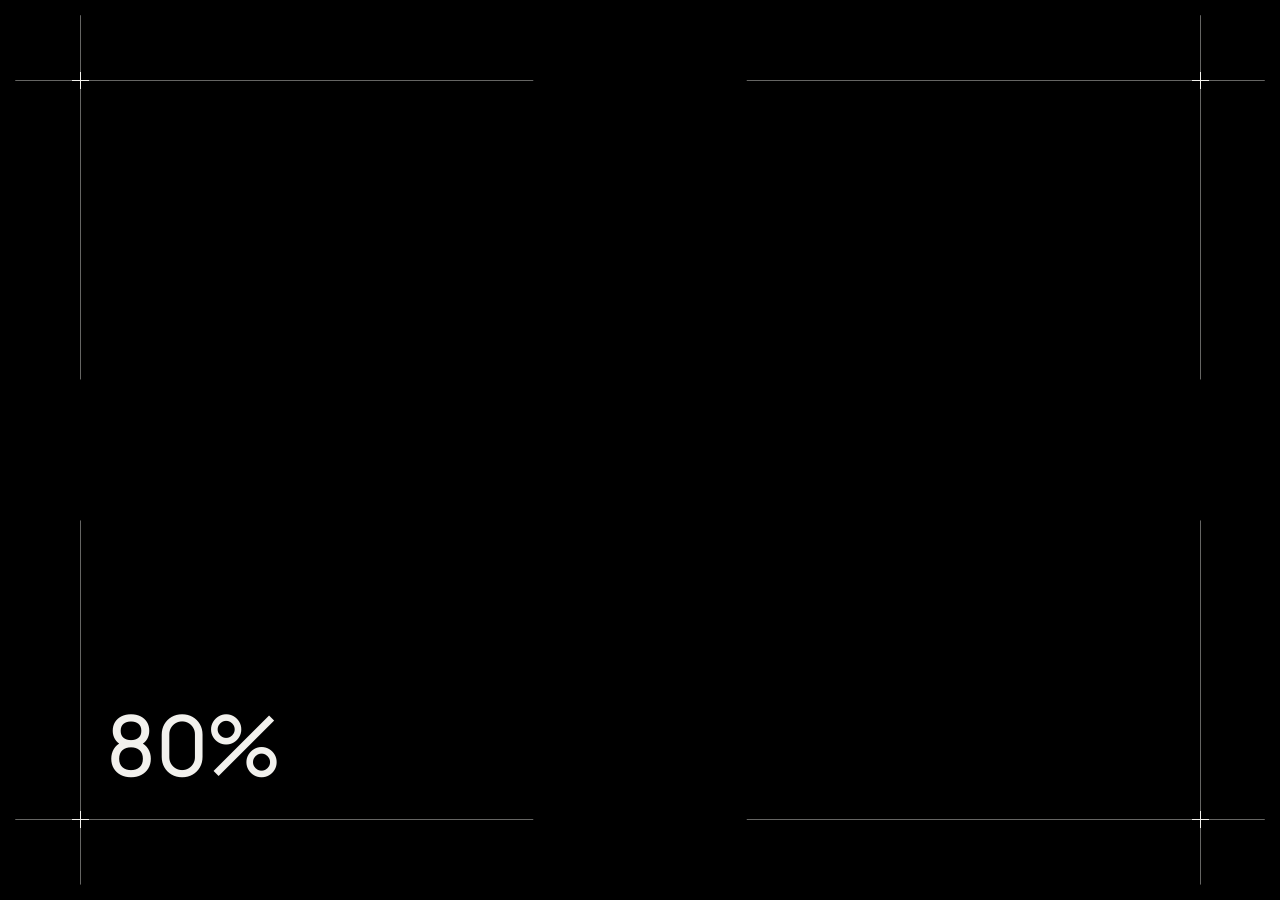
==== commit 1a23d2ef: "Transcript: every line shown small and muted, the spoken one pops to full size; calmer scroll Co-Aut" ====
--- a/hospitals.html
+++ b/hospitals.html
@@ -9,7 +9,7 @@
   <link rel="preload" href="assets/fonts/Satoshi-Bold.woff" as="font" type="font/woff" crossorigin>
   <link rel="preload" href="assets/fonts/Manrope-latin.woff2" as="font" type="font/woff2" crossorigin>
   <link rel="preload" href="assets/video/01-home.jpg?v=4" as="image">
-  <link rel="stylesheet" href="css/style.css?v=16">
+  <link rel="stylesheet" href="css/style.css?v=17">
 </head>
 <body>
   <main class="stage" id="stage">
@@ -191,6 +191,6 @@
     </div>
   </main>
 
-  <script src="js/main.js?v=14"></script>
+  <script src="js/main.js?v=15"></script>
 </body>
 </html>
--- a/css/style.css
+++ b/css/style.css
@@ -209,13 +209,12 @@
 .transcript { position: absolute; right: 80px; top: 105px; width: 360px; }
 .transcript__list { list-style: none; display: flex; flex-direction: column; gap: 24px; align-items: flex-end; }
 .transcript li { position: relative; display: flex; flex-direction: column; align-items: flex-end; gap: 4px; padding-right: 20px; text-align: right; color: var(--white-muted);
-  opacity: 0; transform: translateY(12px); transition: color 300ms ease, opacity 350ms ease, transform 450ms cubic-bezier(0.22, 1, 0.36, 1); }
-/* A line pops in the moment it is spoken and stays until the clip starts over */
-.transcript li.is-active, .transcript li.is-past { opacity: 1; transform: none; }
+  transform: scale(0.8); transform-origin: 100% 0; transition: color 300ms ease, transform 450ms cubic-bezier(0.34, 1.56, 0.64, 1); }
+/* Every line is there from the start, small and muted; the one being spoken pops up to full size */
+.transcript li.is-active { transform: none; }
 .transcript .line { font-size: 16px; line-height: 22px; font-weight: 700; letter-spacing: -0.5px; }
 .transcript .line span { transition: color 200ms ease; }
 .transcript .tick { position: absolute; right: 0; top: 7px; width: 8px; height: 1px; background: var(--white-muted); transition: background-color 300ms ease; }
-.transcript li.is-past { color: var(--white-sub); }
 .transcript li.is-active { color: var(--white); }
 .transcript li.is-active .line span { color: var(--white-muted); }
 .transcript li.is-active .line span.is-lit { color: var(--white); }
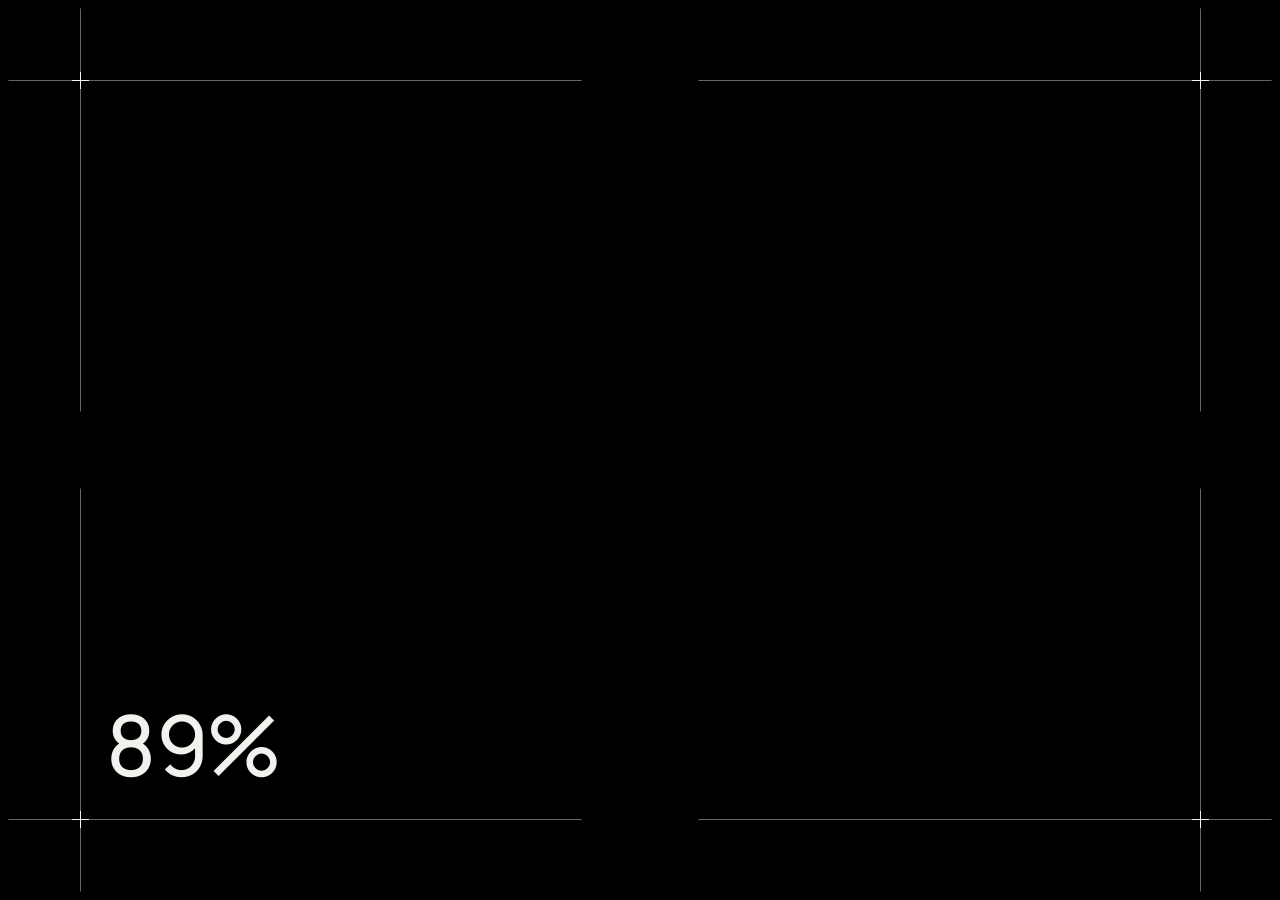
==== commit c2e4c2c7: "Loader: about 1.4 s, never more than 4 s, waits only for the first frame, and runs once per visit Co" ====
--- a/hospitals.html
+++ b/hospitals.html
@@ -9,7 +9,8 @@
   <link rel="preload" href="assets/fonts/Satoshi-Bold.woff" as="font" type="font/woff" crossorigin>
   <link rel="preload" href="assets/fonts/Manrope-latin.woff2" as="font" type="font/woff2" crossorigin>
   <link rel="preload" href="assets/video/01-home.jpg?v=4" as="image">
-  <link rel="stylesheet" href="css/style.css?v=17">
+  <script>try{if(sessionStorage.getItem("soma-loaded")==="1")document.documentElement.classList.add("loaded-once")}catch(e){}</script>
+  <link rel="stylesheet" href="css/style.css?v=18">
 </head>
 <body>
   <main class="stage" id="stage">
@@ -191,6 +192,6 @@
     </div>
   </main>
 
-  <script src="js/main.js?v=15"></script>
+  <script src="js/main.js?v=16"></script>
 </body>
 </html>
--- a/css/style.css
+++ b/css/style.css
@@ -372,6 +372,7 @@
 .loader { position: absolute; inset: 0; z-index: 10; background: var(--black); --p: 0; transition: opacity 700ms ease, visibility 0s linear 700ms;
   --lv1: 80; --lv2: 1200; --lh1: 80; --lfold: 751; }
 .loader.is-done { opacity: 0; visibility: hidden; pointer-events: none; }
+.loaded-once .loader { display: none; }                  /* the loader runs once per visit */
 .seg { position: absolute; background: var(--white-muted); opacity: 0.66; will-change: transform; }
 .seg--h { height: 1px; transform: scaleX(var(--p)); }
 .seg--v { width: 1px; transform: scaleY(var(--p)); }
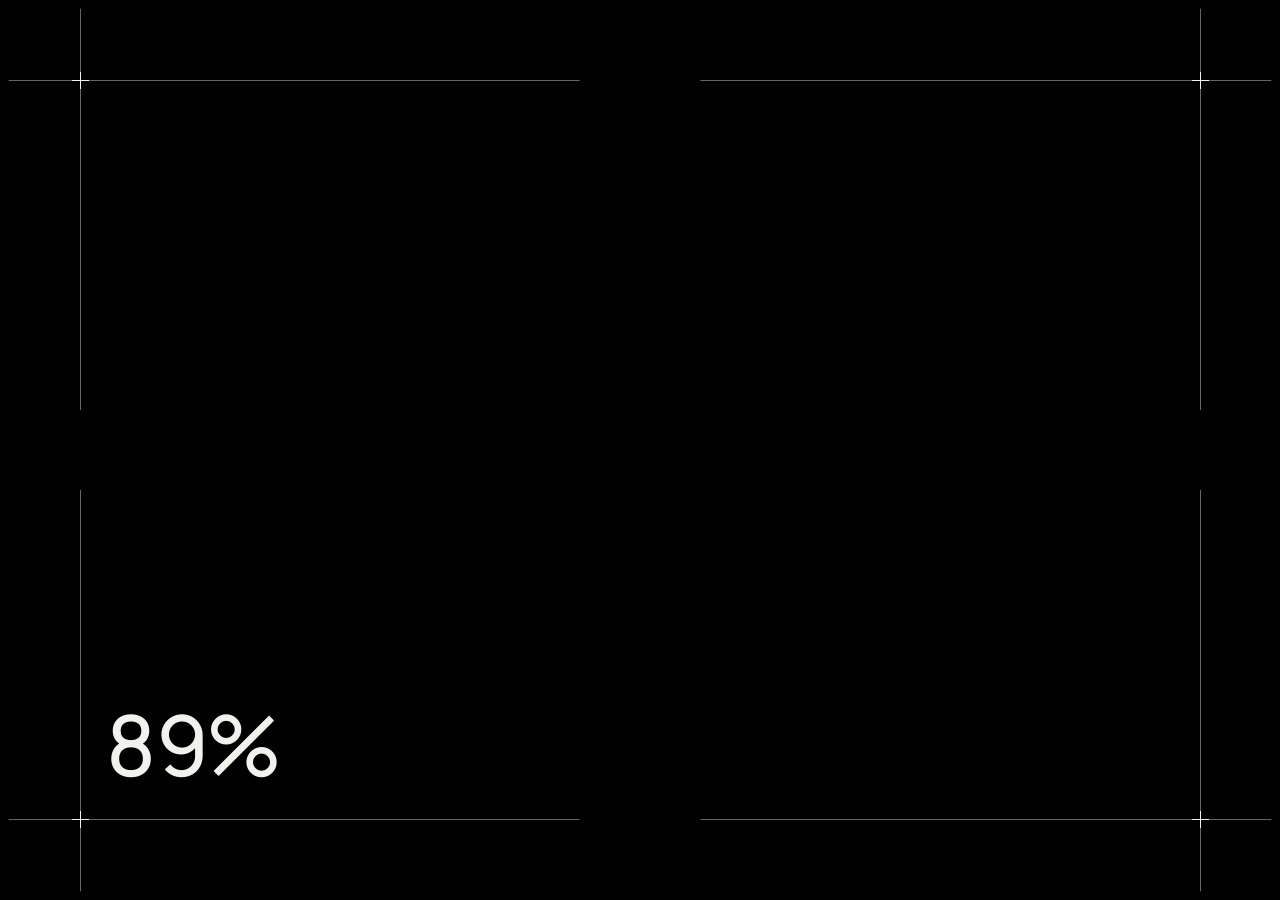
==== commit c66305bf: "Transcript as in Figma: one size, current line white, neighbours soft, the rest dim, tick on the rul" ====
--- a/hospitals.html
+++ b/hospitals.html
@@ -10,7 +10,7 @@
   <link rel="preload" href="assets/fonts/Manrope-latin.woff2" as="font" type="font/woff2" crossorigin>
   <link rel="preload" href="assets/video/01-home.jpg?v=4" as="image">
   <script>try{if(sessionStorage.getItem("soma-loaded")==="1")document.documentElement.classList.add("loaded-once")}catch(e){}</script>
-  <link rel="stylesheet" href="css/style.css?v=18">
+  <link rel="stylesheet" href="css/style.css?v=19">
 </head>
 <body>
   <main class="stage" id="stage">
@@ -192,6 +192,6 @@
     </div>
   </main>
 
-  <script src="js/main.js?v=16"></script>
+  <script src="js/main.js?v=17"></script>
 </body>
 </html>
--- a/css/style.css
+++ b/css/style.css
@@ -203,21 +203,18 @@
 .said li.is-now { color: var(--white); }
 .keys i { width: 8px; height: 8px; background: var(--sw); flex: none; }
 
-/* ---------- 04 Hear ----------
-   A 10 s window of the recording. Both lines sit in the right column; the one being spoken is
-   white and its words light as the playhead passes them, lines already said stay sub. */
+/* ---------- 04 Hear (and the Specimen transcript) ----------
+   As in Figma: every line the same size, right aligned to 1180 with an 8 px tick on the rule.
+   The current line is white, its neighbours soft, the rest dim; rows 16 apart (pitch 58). */
 .transcript { position: absolute; right: 80px; top: 105px; width: 360px; }
-.transcript__list { list-style: none; display: flex; flex-direction: column; gap: 24px; align-items: flex-end; }
-.transcript li { position: relative; display: flex; flex-direction: column; align-items: flex-end; gap: 4px; padding-right: 20px; text-align: right; color: var(--white-muted);
-  transform: scale(0.8); transform-origin: 100% 0; transition: color 300ms ease, transform 450ms cubic-bezier(0.34, 1.56, 0.64, 1); }
-/* Every line is there from the start, small and muted; the one being spoken pops up to full size */
-.transcript li.is-active { transform: none; }
+.transcript__list { list-style: none; display: flex; flex-direction: column; gap: 16px; align-items: flex-end; }
+.transcript li { position: relative; display: flex; flex-direction: column; align-items: flex-end; gap: 4px; padding-right: 20px; text-align: right;
+  color: #636260; transition: color 300ms ease; }                                  /* Figma: dim */
+.transcript .t-caps12 { line-height: 16px; }
 .transcript .line { font-size: 16px; line-height: 22px; font-weight: 700; letter-spacing: -0.5px; }
-.transcript .line span { transition: color 200ms ease; }
-.transcript .tick { position: absolute; right: 0; top: 7px; width: 8px; height: 1px; background: var(--white-muted); transition: background-color 300ms ease; }
+.transcript .tick { position: absolute; right: 0; top: 8px; width: 8px; height: 1px; background: #ECECEC; transition: background-color 300ms ease; }
+.transcript li.is-near { color: #7F7E7B; }                                         /* Figma: soft */
 .transcript li.is-active { color: var(--white); }
-.transcript li.is-active .line span { color: var(--white-muted); }
-.transcript li.is-active .line span.is-lit { color: var(--white); }
 .transcript li.is-active .tick { background: var(--white); }
 @keyframes fadeIn { from { opacity: 0; } }
 
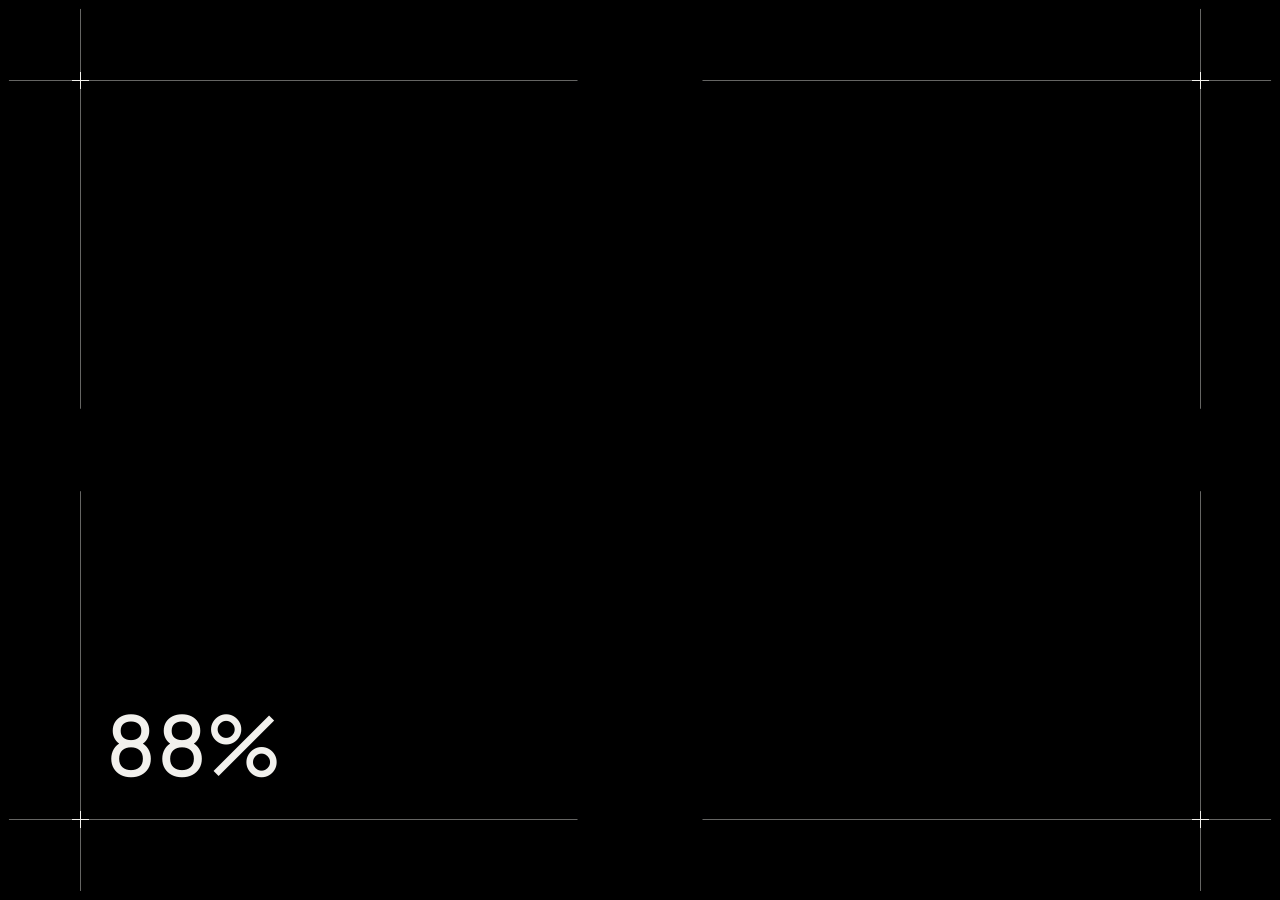
==== commit cd4f22d6: "Transcript: the line being said is 16 px, the others 14 Co-Authored-By: Claude Opus 5.5 <noreply@ant" ====
--- a/hospitals.html
+++ b/hospitals.html
@@ -10,7 +10,7 @@
   <link rel="preload" href="assets/fonts/Manrope-latin.woff2" as="font" type="font/woff2" crossorigin>
   <link rel="preload" href="assets/video/01-home.jpg?v=4" as="image">
   <script>try{if(sessionStorage.getItem("soma-loaded")==="1")document.documentElement.classList.add("loaded-once")}catch(e){}</script>
-  <link rel="stylesheet" href="css/style.css?v=19">
+  <link rel="stylesheet" href="css/style.css?v=20">
 </head>
 <body>
   <main class="stage" id="stage">
--- a/css/style.css
+++ b/css/style.css
@@ -204,14 +204,16 @@
 .keys i { width: 8px; height: 8px; background: var(--sw); flex: none; }
 
 /* ---------- 04 Hear (and the Specimen transcript) ----------
-   As in Figma: every line the same size, right aligned to 1180 with an 8 px tick on the rule.
+   As in Figma, right aligned to 1180 with an 8 px tick on the rule; the line being said is 16 px,
+   the others 14.
    The current line is white, its neighbours soft, the rest dim; rows 16 apart (pitch 58). */
 .transcript { position: absolute; right: 80px; top: 105px; width: 360px; }
 .transcript__list { list-style: none; display: flex; flex-direction: column; gap: 16px; align-items: flex-end; }
 .transcript li { position: relative; display: flex; flex-direction: column; align-items: flex-end; gap: 4px; padding-right: 20px; text-align: right;
   color: #636260; transition: color 300ms ease; }                                  /* Figma: dim */
 .transcript .t-caps12 { line-height: 16px; }
-.transcript .line { font-size: 16px; line-height: 22px; font-weight: 700; letter-spacing: -0.5px; }
+.transcript .line { font-size: 14px; line-height: 20px; font-weight: 700; letter-spacing: -0.5px; transition: font-size 250ms ease, line-height 250ms ease; }
+.transcript li.is-active .line { font-size: 16px; line-height: 22px; }             /* the line being said is 16, the rest 14 */
 .transcript .tick { position: absolute; right: 0; top: 8px; width: 8px; height: 1px; background: #ECECEC; transition: background-color 300ms ease; }
 .transcript li.is-near { color: #7F7E7B; }                                         /* Figma: soft */
 .transcript li.is-active { color: var(--white); }
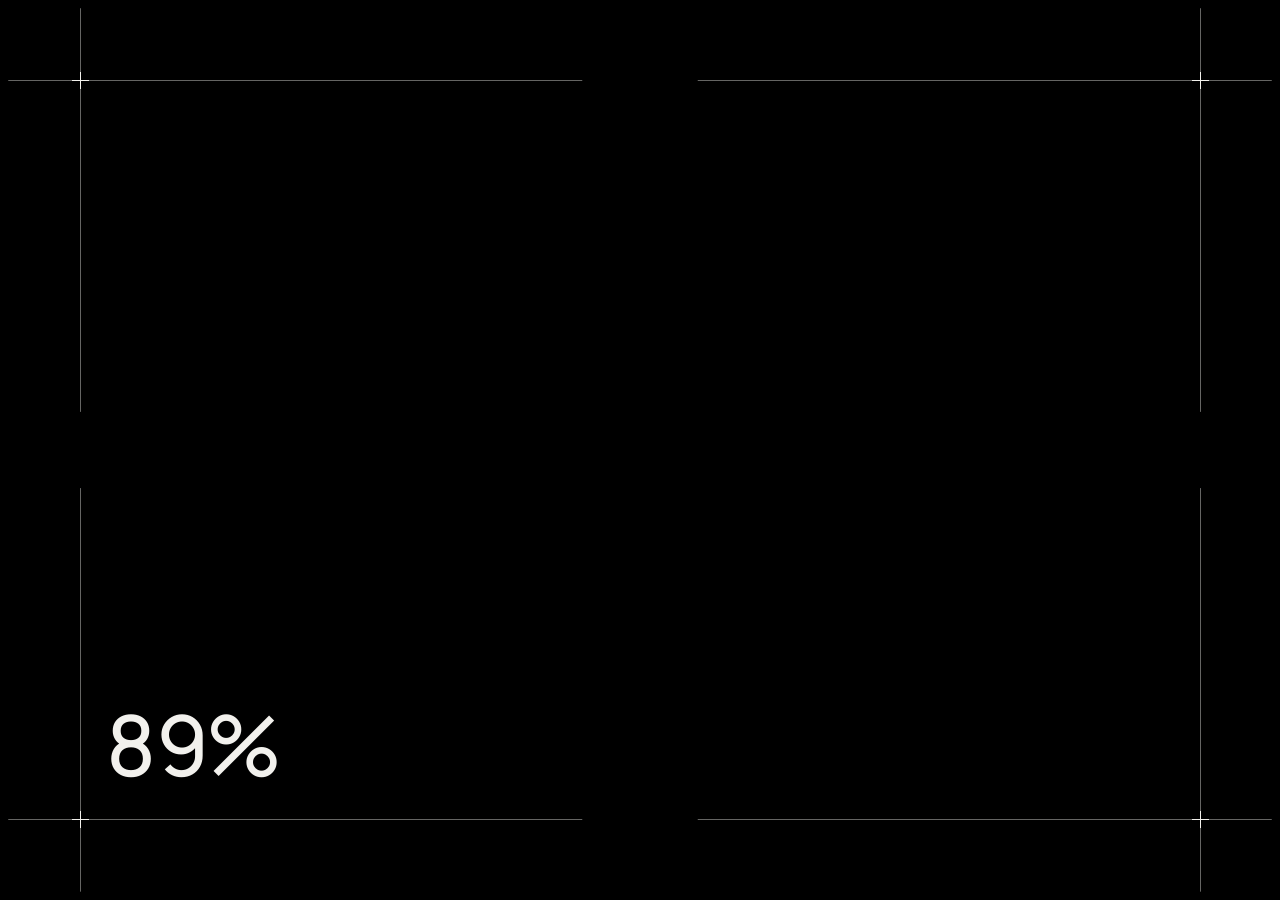
==== commit 587482ce: "Transcript: the line being said is 24 px Co-Authored-By: Claude Opus 5.5 <noreply@anthropic.com>" ====
--- a/hospitals.html
+++ b/hospitals.html
@@ -10,7 +10,7 @@
   <link rel="preload" href="assets/fonts/Manrope-latin.woff2" as="font" type="font/woff2" crossorigin>
   <link rel="preload" href="assets/video/01-home.jpg?v=4" as="image">
   <script>try{if(sessionStorage.getItem("soma-loaded")==="1")document.documentElement.classList.add("loaded-once")}catch(e){}</script>
-  <link rel="stylesheet" href="css/style.css?v=20">
+  <link rel="stylesheet" href="css/style.css?v=21">
 </head>
 <body>
   <main class="stage" id="stage">
--- a/css/style.css
+++ b/css/style.css
@@ -204,7 +204,7 @@
 .keys i { width: 8px; height: 8px; background: var(--sw); flex: none; }
 
 /* ---------- 04 Hear (and the Specimen transcript) ----------
-   As in Figma, right aligned to 1180 with an 8 px tick on the rule; the line being said is 16 px,
+   As in Figma, right aligned to 1180 with an 8 px tick on the rule; the line being said is 24 px,
    the others 14.
    The current line is white, its neighbours soft, the rest dim; rows 16 apart (pitch 58). */
 .transcript { position: absolute; right: 80px; top: 105px; width: 360px; }
@@ -213,7 +213,7 @@
   color: #636260; transition: color 300ms ease; }                                  /* Figma: dim */
 .transcript .t-caps12 { line-height: 16px; }
 .transcript .line { font-size: 14px; line-height: 20px; font-weight: 700; letter-spacing: -0.5px; transition: font-size 250ms ease, line-height 250ms ease; }
-.transcript li.is-active .line { font-size: 16px; line-height: 22px; }             /* the line being said is 16, the rest 14 */
+.transcript li.is-active .line { font-size: 24px; line-height: 32px; }             /* the line being said is 24, the rest 14 */
 .transcript .tick { position: absolute; right: 0; top: 8px; width: 8px; height: 1px; background: #ECECEC; transition: background-color 300ms ease; }
 .transcript li.is-near { color: #7F7E7B; }                                         /* Figma: soft */
 .transcript li.is-active { color: var(--white); }
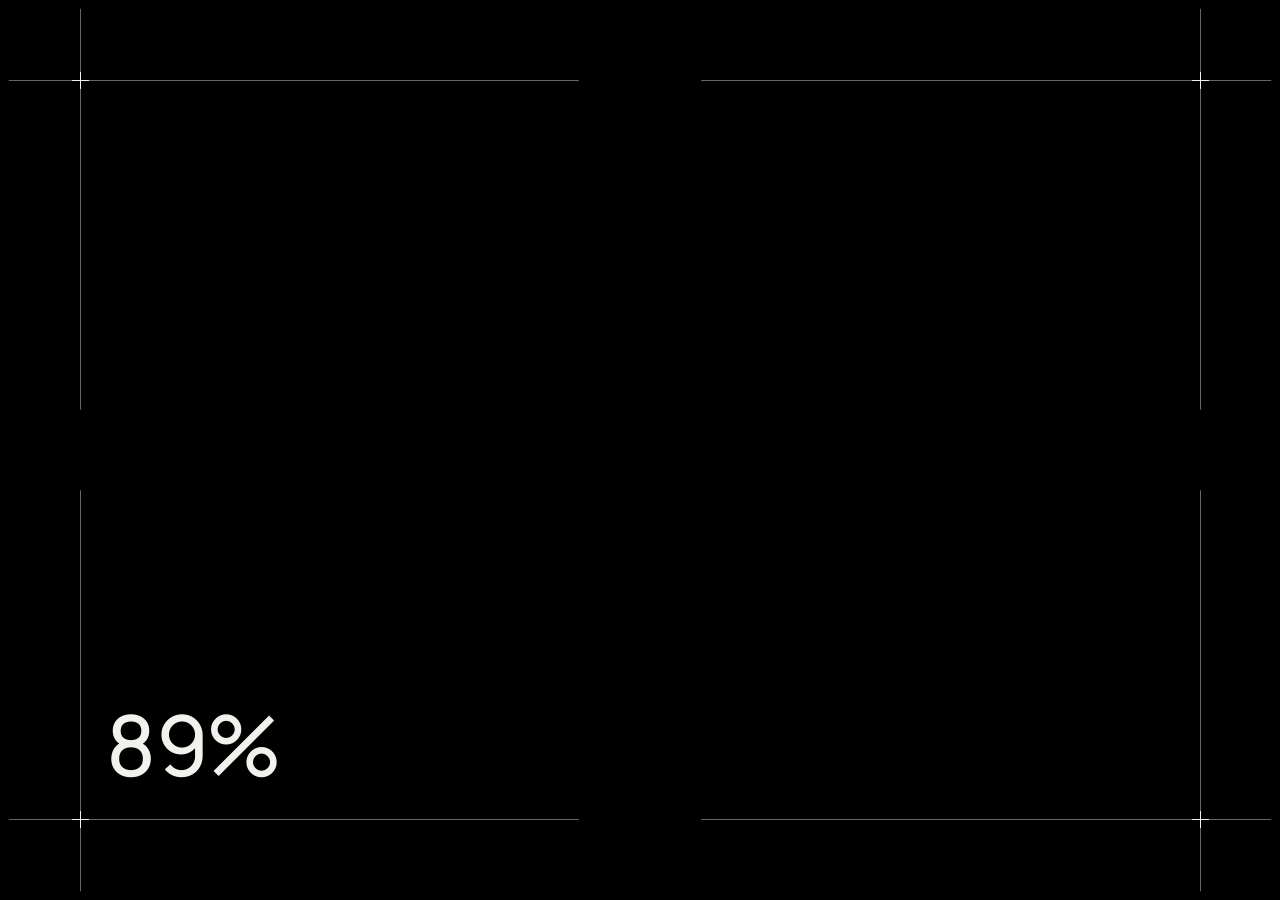
==== commit d9761712: "Transcripts: a line is big only while it is being said, the same in Specimen and Hear Co-Authored-By" ====
--- a/hospitals.html
+++ b/hospitals.html
@@ -192,6 +192,6 @@
     </div>
   </main>
 
-  <script src="js/main.js?v=17"></script>
+  <script src="js/main.js?v=18"></script>
 </body>
 </html>
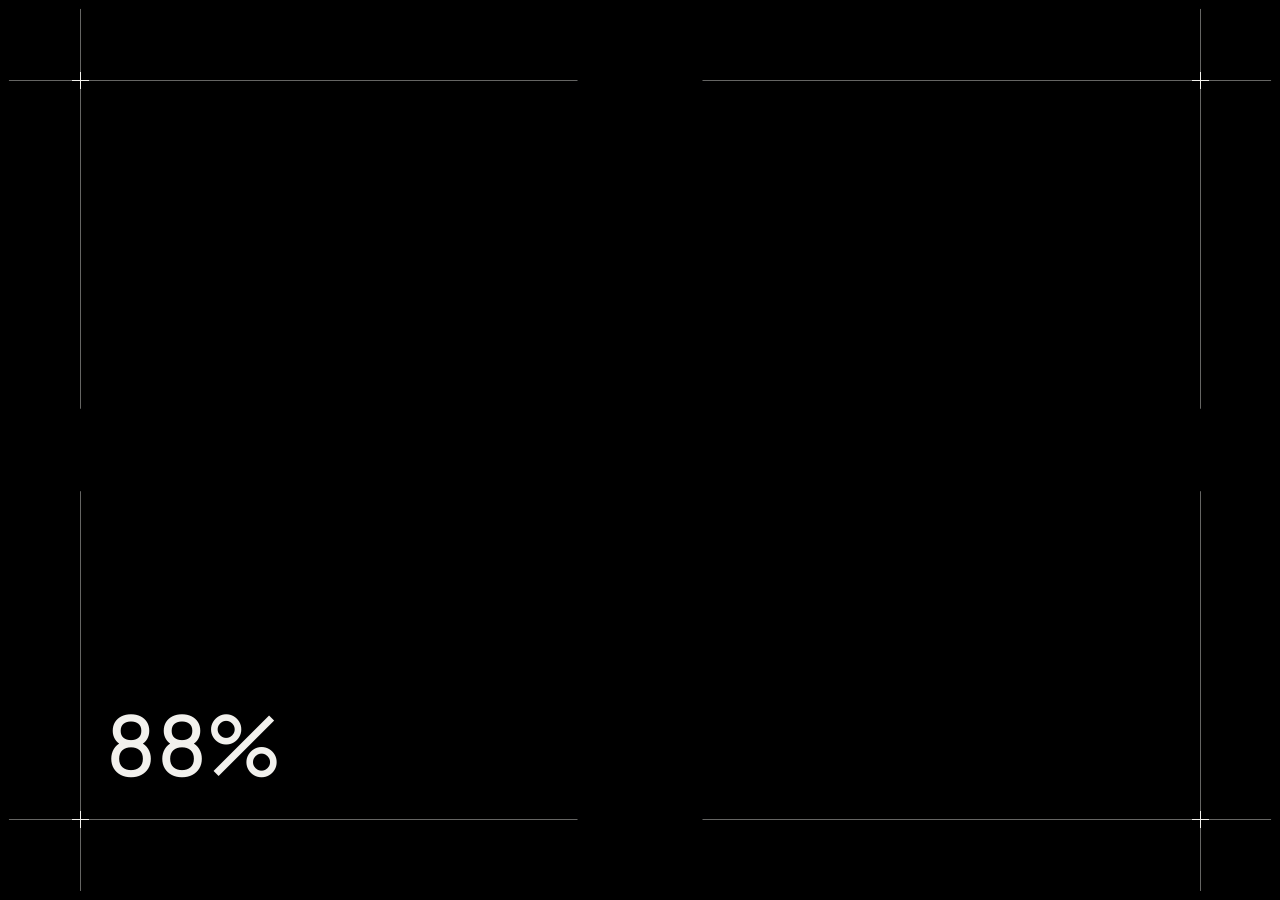
==== commit da065111: "Transcripts: a line stays up until the next one takes its place Co-Authored-By: Claude Opus 5.5 <nor" ====
--- a/hospitals.html
+++ b/hospitals.html
@@ -192,6 +192,6 @@
     </div>
   </main>
 
-  <script src="js/main.js?v=18"></script>
+  <script src="js/main.js?v=19"></script>
 </body>
 </html>
